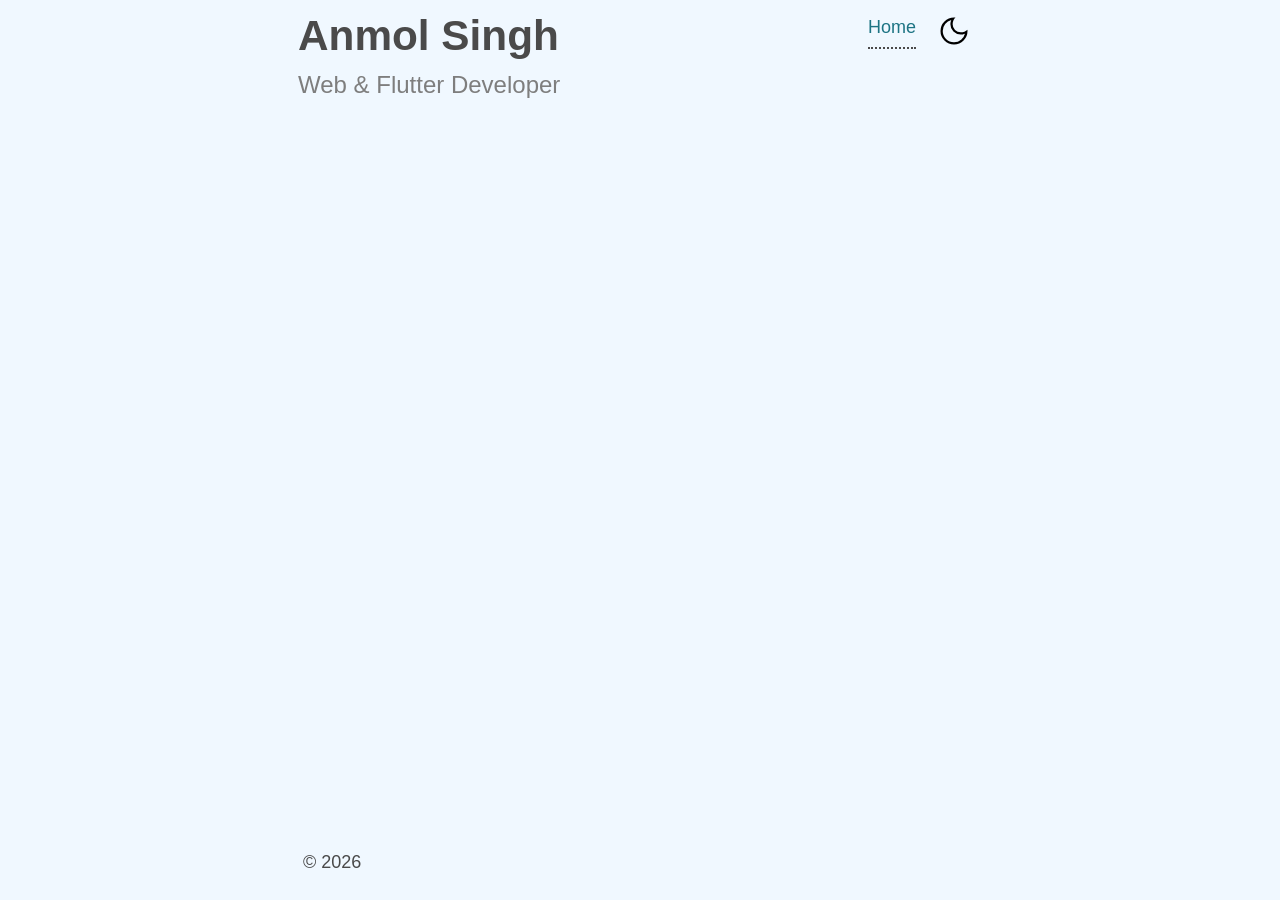
==== articles.html @ 62ff5cef "Add articles page" ====
<!DOCTYPE html>
<html lang="en">
  <head>
    <meta charset="UTF-8" />
    <meta name="viewport" content="width=device-width, initial-scale=1.0" />
    <link rel="stylesheet" href="sakura.css" type="text/css" />
    <link rel="stylesheet" href="style.css" type="text/css" />
    <title>Anmol Singh | Articles</title>
  </head>
  <body>
    <header>
      <div>
        <h1>Anmol Singh</h1>
        <p>Web & Flutter Developer</p>
      </div>
      <nav>
        <a href="index.html">Home</a>
        <button id="themeToggleButton" aria-label="Toggle Dark Mode">
          <img src="assets/icons/dark_mode.svg" class="icon" alt="Dark Mode" />
        </button>
      </nav>
    </header>

    <main></main>

    <footer>
      <time id="year"> </time>
    </footer>

    <script src="script.js"></script>
  </body>
</html>
---- sakura.css ----
/* Sakura.css v1.5.0
 * ================
 * Minimal css theme.
 * Project: https://github.com/oxalorg/sakura/
 */
/* Body */
html {
    font-size: 62.5%;
    font-family: -apple-system, BlinkMacSystemFont, "Segoe UI", Roboto, "Helvetica Neue", Arial, "Noto Sans", sans-serif;
  }
  
  body {
    font-size: 1.8rem;
    line-height: 1.618;
    max-width: 38em;
    margin: auto;
    color: #4a4a4a;
    background-color: #f9f9f9;
    padding: 13px;
  }
  
  @media (max-width: 684px) {
    body {
      font-size: 1.53rem;
    }
  }
  @media (max-width: 382px) {
    body {
      font-size: 1.35rem;
    }
  }
  h1, h2, h3, h4, h5, h6 {
    line-height: 1.1;
    font-family: -apple-system, BlinkMacSystemFont, "Segoe UI", Roboto, "Helvetica Neue", Arial, "Noto Sans", sans-serif;
    font-weight: 700;
    margin-top: 3rem;
    margin-bottom: 1.5rem;
    overflow-wrap: break-word;
    word-wrap: break-word;
    -ms-word-break: break-all;
    word-break: break-word;
  }
  
  h1 {
    font-size: 2.35em;
  }
  
  h2 {
    font-size: 2em;
  }
  
  h3 {
    font-size: 1.75em;
  }
  
  h4 {
    font-size: 1.5em;
  }
  
  h5 {
    font-size: 1.25em;
  }
  
  h6 {
    font-size: 1em;
  }
  
  p {
    margin-top: 0px;
    margin-bottom: 2.5rem;
  }
  
  small, sub, sup {
    font-size: 75%;
  }
  
  hr {
    border-color: #1d7484;
  }
  
  a {
    text-decoration: none;
    color: #1d7484;
  }
  a:visited {
    color: #144f5a;
  }
  a:hover {
    color: #982c61;
    border-bottom: 2px solid #4a4a4a;
  }
  
  ul {
    padding-left: 1.4em;
    margin-top: 0px;
    margin-bottom: 2.5rem;
  }
  
  li {
    margin-bottom: 0.4em;
  }
  
  blockquote {
    margin-left: 0px;
    margin-right: 0px;
    padding-left: 1em;
    padding-top: 0.8em;
    padding-bottom: 0.8em;
    padding-right: 0.8em;
    border-left: 5px solid #1d7484;
    margin-bottom: 2.5rem;
    background-color: #f1f1f1;
  }
  
  blockquote p {
    margin-bottom: 0;
  }
  
  img, video {
    height: auto;
    max-width: 100%;
    margin-top: 0px;
    margin-bottom: 2.5rem;
  }
  
  /* Pre and Code */
  pre {
    background-color: #f1f1f1;
    display: block;
    padding: 1em;
    overflow-x: auto;
    margin-top: 0px;
    margin-bottom: 2.5rem;
    font-size: 0.9em;
  }
  
  code, kbd, samp {
    font-size: 0.9em;
    padding: 0 0.5em;
    background-color: #f1f1f1;
    white-space: pre-wrap;
  }
  
  pre > code {
    padding: 0;
    background-color: transparent;
    white-space: pre;
    font-size: 1em;
  }
  
  /* Tables */
  table {
    text-align: justify;
    width: 100%;
    border-collapse: collapse;
    margin-bottom: 2rem;
  }
  
  td, th {
    padding: 0.5em;
    border-bottom: 1px solid #f1f1f1;
  }
  
  /* Buttons, forms and input */
  input, textarea {
    border: 1px solid #4a4a4a;
  }
  input:focus, textarea:focus {
    border: 1px solid #1d7484;
  }
  
  textarea {
    width: 100%;
  }
  
  .button, button, input[type=submit], input[type=reset], input[type=button], input[type=file]::file-selector-button {
    display: inline-block;
    padding: 5px 10px;
    text-align: center;
    text-decoration: none;
    white-space: nowrap;
    background-color: #1d7484;
    color: #f9f9f9;
    border-radius: 1px;
    border: 1px solid #1d7484;
    cursor: pointer;
    box-sizing: border-box;
  }
  .button[disabled], button[disabled], input[type=submit][disabled], input[type=reset][disabled], input[type=button][disabled], input[type=file]::file-selector-button[disabled] {
    cursor: default;
    opacity: 0.5;
  }
  .button:hover, button:hover, input[type=submit]:hover, input[type=reset]:hover, input[type=button]:hover, input[type=file]::file-selector-button:hover {
    background-color: #982c61;
    color: #f9f9f9;
    outline: 0;
  }
  .button:focus-visible, button:focus-visible, input[type=submit]:focus-visible, input[type=reset]:focus-visible, input[type=button]:focus-visible, input[type=file]::file-selector-button:focus-visible {
    outline-style: solid;
    outline-width: 2px;
  }
  
  textarea, select, input {
    color: #4a4a4a;
    padding: 6px 10px; /* The 6px vertically centers text on FF, ignored by Webkit */
    margin-bottom: 10px;
    background-color: #f1f1f1;
    border: 1px solid #f1f1f1;
    border-radius: 4px;
    box-shadow: none;
    box-sizing: border-box;
  }
  textarea:focus, select:focus, input:focus {
    border: 1px solid #1d7484;
    outline: 0;
  }
  
  input[type=checkbox]:focus {
    outline: 1px dotted #1d7484;
  }
  
  label, legend, fieldset {
    display: block;
    margin-bottom: 0.5rem;
    font-weight: 600;
  }
---- style.css ----
:root {
  --secondary-color-light: rgb(126, 126, 126);
  --secondary-color-dark: rgb(187, 193, 198);
}

/* Dark Mode */
.dark-mode {
  background-color: black;
  color: aliceblue;
}

.dark-mode a {
  color: #2eb7cf;
}

.dark-mode section h3 {
  color: var(--secondary-color-dark);
}

.dark-mode header p {
  color: var(--secondary-color-dark);
}

.dark-mode a:hover {
  color: #b8467f;
  border-bottom: 2px solid #4a4a4a;
}

/* Light Mode */

html,
body {
  height: 100%;
  display: flex;
  flex-direction: column;
}

body {
  background-color: aliceblue;
  transition: background-color 0.5s ease;
  min-width: 684px;
}

body a {
  border-bottom: 2px dotted #4a4a4a;
}

header {
  display: flex;
  justify-content: space-between;
  align-items: start;
}

header nav {
  display: flex;
  gap: 30px;
}

header img {
  font-size: 4rem;
  margin: 4rem 1rem 0 0;
}

header h1 {
  margin-bottom: 0.625rem;
  margin-top: 0;
}

header p {
  font-size: x-large;
  color: var(--secondary-color-light);
}

header .icon {
  cursor: pointer;
}

#themeToggleButton {
  background: none;
  border: none;
  padding: 0;
  width: 36px;
  height: 36px;
  display: flex;
  justify-content: end;
  align-items: end;
}

section {
  margin: 50px 0 50px 0;
}

section h2 {
  margin-bottom: 1rem;
}

section h3 {
  margin-top: 2rem;
  color: var(--secondary-color-light);
}

#about {
  display: flex;
  gap: 50px;
  align-items: center;
  justify-content: space-between;
}

#about h2 {
  margin-top: 0;
}

#about .text {
  margin-bottom: 2rem;
}

#about .sub-text {
  margin: 0;
}

#about nav {
  display: flex;
  justify-content: start;
  gap: 10px;
  margin-top: 7px;
}

section img {
  width: 200px;
  height: 200px;
  border-radius: 50%;
  background-size: cover;
}

footer {
  display: flex;
  justify-content: space-between;
  align-items: center;
  padding: 10px 5px 10px 5px;
  margin-top: auto;
}

/* Mobile View */
@media only screen and (max-width: 768px) {
  body {
    font-size: medium;
    min-width: auto;
  }

  section {
    margin: 0;
  }

  #about {
    flex-direction: column;
    align-items: start;
    gap: 0;
  }

  section img {
    width: 40vw;
    height: 40vw;
    border-radius: 50%;
    background-size: cover;
  }
}
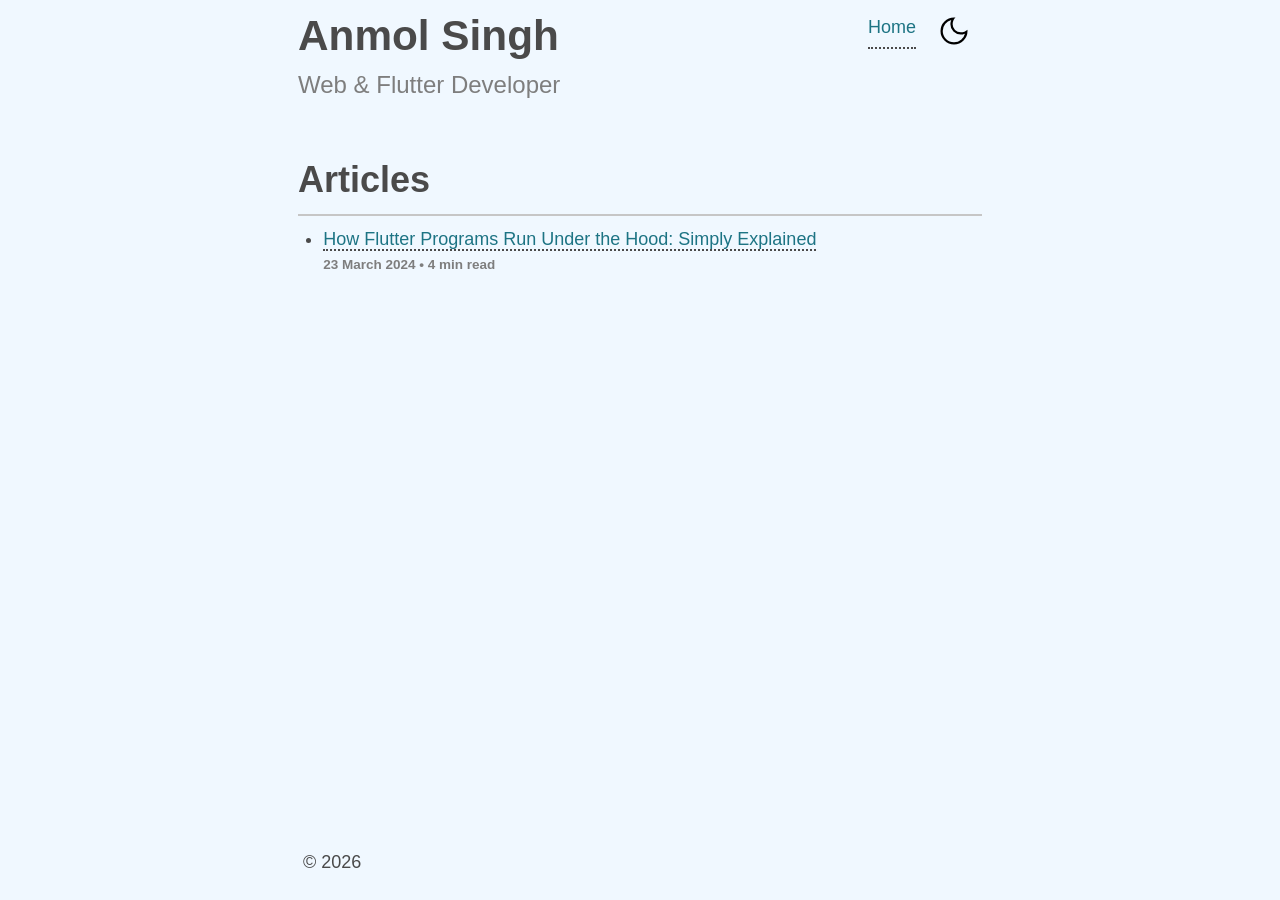
==== commit 91632196: "Add article contents" ====
--- a/articles.html
+++ b/articles.html
@@ -5,6 +5,7 @@
     <meta name="viewport" content="width=device-width, initial-scale=1.0" />
     <link rel="stylesheet" href="sakura.css" type="text/css" />
     <link rel="stylesheet" href="style.css" type="text/css" />
+    <link rel="stylesheet" href="articles.css" type="text/css" />
     <title>Anmol Singh | Articles</title>
   </head>
   <body>
@@ -21,7 +22,16 @@
       </nav>
     </header>
 
-    <main></main>
+    <main>
+      <h2>Articles</h2>
+      <hr />
+      <ul>
+        <li>
+          <a>How Flutter Programs Run Under the Hood: Simply Explained</a>
+          <small><b>23 March 2024 • 4 min read</b></small>
+        </li>
+      </ul>
+    </main>
 
     <footer>
       <time id="year"> </time>
--- a/articles.css
+++ b/articles.css
@@ -0,0 +1,13 @@
+hr {
+  border: 1px solid #c6c6c6;
+}
+
+ul li {
+  margin-bottom: 1px;
+}
+
+ul li small {
+  display: block;
+  margin-top: 0;
+  color: var(--secondary-color-light);
+}
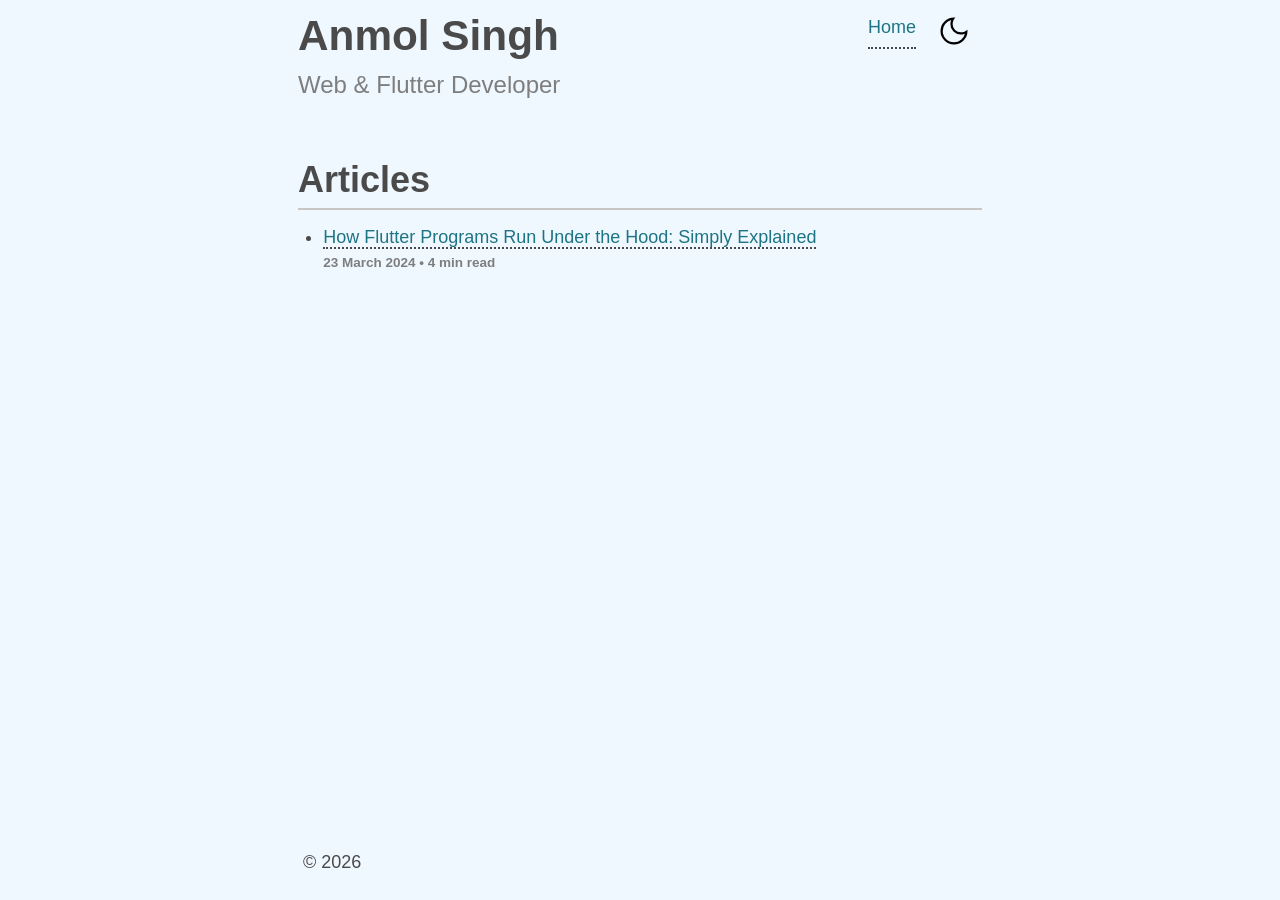
==== commit 75ab328e: "Add article 1" ====
--- a/articles.html
+++ b/articles.html
@@ -27,7 +27,7 @@
       <hr />
       <ul>
         <li>
-          <a>How Flutter Programs Run Under the Hood: Simply Explained</a>
+          <a href="article1.html">How Flutter Programs Run Under the Hood: Simply Explained</a>
           <small><b>23 March 2024 • 4 min read</b></small>
         </li>
       </ul>
--- a/articles.css
+++ b/articles.css
@@ -1,5 +1,6 @@
 hr {
   border: 1px solid #c6c6c6;
+  margin-bottom: 13px;
 }
 
 ul li {
@@ -10,4 +11,8 @@
   display: block;
   margin-top: 0;
   color: var(--secondary-color-light);
+}
+
+main > h2 {
+  margin-bottom: 5px;
 }
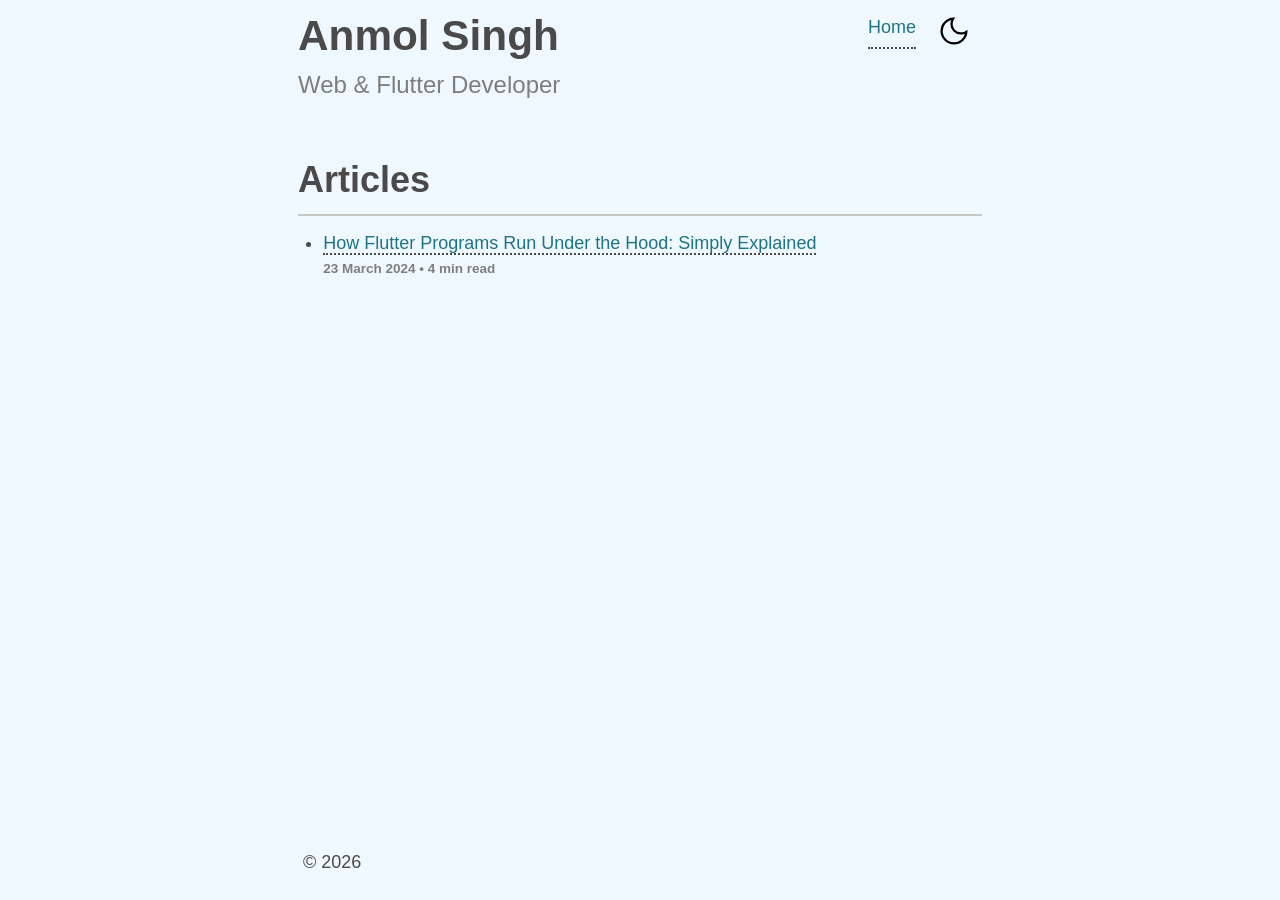
==== commit ab1b1a8e: "Improve CSS for article feature" ====
--- a/articles.html
+++ b/articles.html
@@ -27,8 +27,8 @@
       <hr />
       <ul>
         <li>
-          <a href="article1.html">How Flutter Programs Run Under the Hood: Simply Explained</a>
-          <small><b>23 March 2024 • 4 min read</b></small>
+          <a href="how_flutter_apps_run.html">How Flutter Programs Run Under the Hood: Simply Explained</a>
+          <small class="article-sub-heading"><b>23 March 2024 • 4 min read</b></small>
         </li>
       </ul>
     </main>
--- a/style.css
+++ b/style.css
@@ -37,7 +37,6 @@
 
 body {
   background-color: aliceblue;
-  transition: background-color 0.5s ease;
   min-width: 684px;
 }
 
--- a/articles.css
+++ b/articles.css
@@ -7,12 +7,8 @@
   margin-bottom: 1px;
 }
 
-ul li small {
+.article-sub-heading {
   display: block;
   margin-top: 0;
   color: var(--secondary-color-light);
 }
-
-main > h2 {
-  margin-bottom: 5px;
-}
